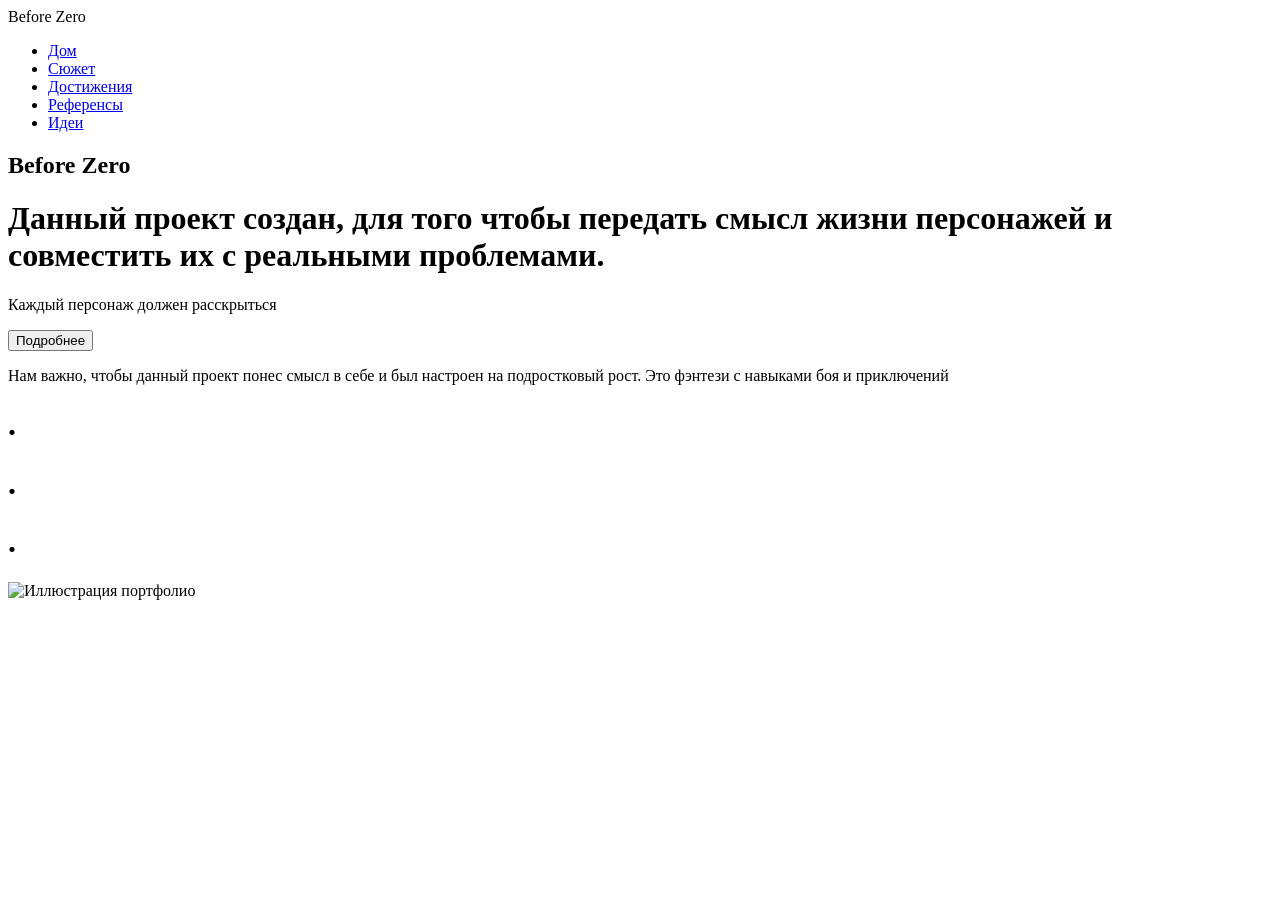
==== index.html @ bfbef6bf "Add files via upload" ====
<!DOCTYPE html>
<html lang="ru">
<head>
    <meta charset="UTF-8">
    <meta name="viewport" content="width=device-width, initial-scale=1.0">
    <title>Портфолио</title>
    <link rel="stylesheet" href="css/main.css">
</head>
<body>
    <div class="wrapper">
        <header class="container">
            <span class="logo">Before Zero</span>
            <nav>
                <ul>
                    <li class="active"><a href="C:\Users\misha\OneDrive\Desktop\сайт моего портфолио\index.html">Дом</a></li>
                    <li><a href="C:\Users\misha\OneDrive\Desktop\сайт моего портфолио\Про меня\me.html">Сюжет</a></li>
                    <li><a href="C:\Users\misha\OneDrive\Desktop\сайт моего портфолио\achivements\achive.html">Достижения</a></li>
                    <li><a href="C:\Users\misha\OneDrive\Desktop\сайт моего портфолио\Навыки и проекты\Naviki.html">Референсы</a></li>
                    <li><a href="C:\Users\misha\OneDrive\Desktop\сайт моего портфолио\Отдельная благодарность\blago.html">Идеи</a></li>
                </ul>
            </nav>
        </header>

        <div class="hero container">
            <div class="hero--info">
                <h2>Before Zero</h2>
                <h1>Данный проект создан, для того чтобы передать смысл жизни персонажей и совместить их с реальными проблемами.</h1>
                <p>Каждый персонаж должен расскрыться</p>
                <button class="btn">Подробнее</button>
                <div class="hidden-text">
                    <p>Нам важно, чтобы данный проект понес смысл в себе и был настроен на подростковый рост. Это фэнтези с навыками боя и приключений</p>
                </div>
            </div>
            <div class="hero--bottom">
                <h1>.</h1>
                <h1>.</h1>
                <h1>.</h1>
            </div>
            <img src="C:\Users\misha\OneDrive\Desktop\сайт моего портфолио\img\агни (2).png" alt="Иллюстрация портфолио">
        </div>
    </div>
</body>
</html>
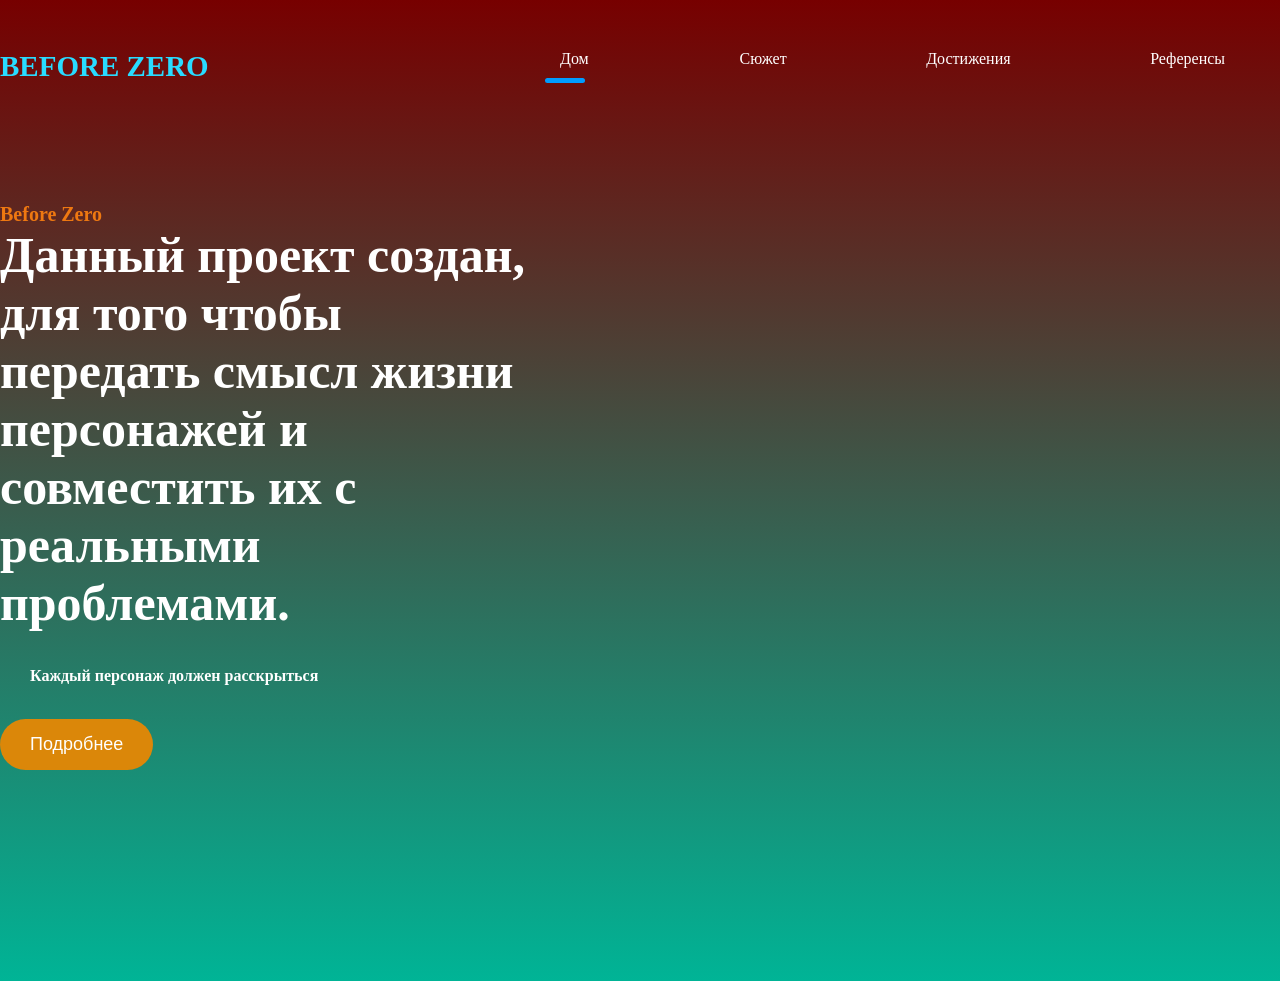
==== commit 57d2ca38: "Update index.html" ====
--- a/index.html
+++ b/index.html
@@ -4,7 +4,7 @@
     <meta charset="UTF-8">
     <meta name="viewport" content="width=device-width, initial-scale=1.0">
     <title>Портфолио</title>
-    <link rel="stylesheet" href="css/main.css">
+    <link rel="stylesheet" href="main.css">
 </head>
 <body>
     <div class="wrapper">
@@ -12,11 +12,11 @@
             <span class="logo">Before Zero</span>
             <nav>
                 <ul>
-                    <li class="active"><a href="C:\Users\misha\OneDrive\Desktop\сайт моего портфолио\index.html">Дом</a></li>
-                    <li><a href="C:\Users\misha\OneDrive\Desktop\сайт моего портфолио\Про меня\me.html">Сюжет</a></li>
-                    <li><a href="C:\Users\misha\OneDrive\Desktop\сайт моего портфолио\achivements\achive.html">Достижения</a></li>
-                    <li><a href="C:\Users\misha\OneDrive\Desktop\сайт моего портфолио\Навыки и проекты\Naviki.html">Референсы</a></li>
-                    <li><a href="C:\Users\misha\OneDrive\Desktop\сайт моего портфолио\Отдельная благодарность\blago.html">Идеи</a></li>
+                    <li class="active"><a href="index.html">Дом</a></li>
+                    <li><a href="Story\me.html">Сюжет</a></li>
+                    <li><a href="Achivements\achive.html">Достижения</a></li>
+                    <li><a href="Referenses\Naviki.html">Референсы</a></li>
+                    <li><a href="Ideas\blago.html">Идеи</a></li>
                 </ul>
             </nav>
         </header>
--- a/main.css
+++ b/main.css
@@ -0,0 +1,285 @@
+@import url('https://fonts.googleapis.com/css2?family=Great+Vibes&display=swap');
+
+* {
+    margin: 0;
+    padding: 0;
+}
+
+body {
+    font-family: cursive;
+    font-weight: 400;
+    color: #fff;
+    font-size: 16px;
+}
+
+span {
+    color: rgb(41, 219, 255);
+}
+
+a {
+    text-decoration: none;
+}
+
+img {
+    max-width: 50%;
+}
+
+.wrapper {
+    background: linear-gradient(180deg, rgb(119, 0, 0) 0%, rgb(0, 180, 150) 100%);
+    width: 100%;
+}
+
+.container {
+    width: 1400px;
+    margin: 0 auto;
+    min-width: 360px;
+    max-width: 1600px;
+}
+
+header {
+    padding: 50px 0;
+}
+
+header .logo {
+    text-transform: uppercase;
+    font-size: 29px;
+    font-weight: 800;
+}
+
+header nav {
+    float: right;
+    width: 60%;
+}
+
+header nav ul {
+    list-style: none;
+    display: flex;
+    justify-content: space-between;
+    z-index: 2;
+    position: relative;
+}
+
+header nav ul li a {
+    display: inline-block;
+    color: #fff;
+}
+
+header nav ul li:not(.active):not(.btn) a:hover {
+    border-bottom: 5px solid rgb(0, 157, 255);
+    border-radius: 10px;
+    transition: all 500ms ease;
+}
+
+header nav ul li.active::after {
+    content: '';
+    display: block;
+    width: 40px;
+    height: 5px;
+    background: rgb(0, 157, 255);
+    border-radius: 10px;
+    position: relative;
+    top: 10px;
+    left: -15px;
+}
+
+header nav ul li.btn a {
+    background: rgb(0, 81, 132);
+    padding: 9px 17px;
+    border-radius: 5px;
+    transition: all 500ms ease;
+}
+
+header nav ul li.btn a:hover {
+    background: rgb(0, 157, 255);
+    border-radius: 15px;
+    padding: 12px 20px;
+}
+
+.hero {
+    padding-bottom: 100px;
+    position: relative;
+    z-index: 1;
+}
+
+.hero--info {
+    width: 530px;
+    padding-top: 70px;
+}
+
+.hero--info h2 {
+    color: rgb(238, 120, 17);
+    font-size: 20px;
+    font-weight: 600;
+}
+
+.hero--info h1 {
+    font-size: 50px;
+    font-weight: 600;
+}
+
+.hero--info p {
+    font-weight: 600;
+    line-height: 170%;
+    margin: 30px;
+}
+
+.hero--info .btn {
+    background: rgb(219, 135, 9);
+    color: #fff;
+    border-radius: 50px;
+    padding: 15px 30px;
+    border: 0;
+    transition: all 500ms ease;
+    font-size: 18px;
+}
+
+.hero--info .btn:hover {
+    cursor: pointer;
+    transform: scale(1.1);
+}
+
+.hero--bottom h1 {
+    bottom: 0px;
+    visibility: hidden;
+}
+
+.hero img {
+    position: absolute;
+    top: -150px;
+    right: -150px;
+}
+
+.trending {
+    position: relative;
+    z-index: 1;
+    padding-top: 50px;
+}
+
+.trending h3 {
+    font-weight: 600;
+    font-size: 31px;
+}
+
+.trending .see-all {
+    color: #fff;
+    background: #25211D;
+    border-radius: 5px;
+    padding: 12px 23px;
+    float: right;
+    display: block;
+    transition: all 500ms ease;
+}
+
+.trending .see-all:hover {
+    transform: scale(1.1);
+}
+
+.hidden-text {
+    opacity: 0;
+    max-height: 0;
+    overflow: hidden;
+    transition: all 1s ease;
+}
+
+.btn:focus + .hidden-text {
+    opacity: 1;
+    max-height: 300px;
+}
+
+/* Медиа-запросы для адаптивности (desktop-first) */
+
+/* Планшеты (до 1024px) */
+@media screen and (max-width: 1024px) {
+    .container {
+        width: 90%;
+        padding: 0 20px;
+    }
+
+    header nav {
+        float: none;
+        width: 100%;
+        text-align: center;
+    }
+
+    header nav ul {
+        flex-direction: column;
+        align-items: center;
+        gap: 15px;
+    }
+
+    .hero--info {
+        width: 100%;
+        text-align: center;
+        padding-top: 30px;
+    }
+
+    .hero--info h1 {
+        font-size: 36px;
+    }
+
+    .hero img {
+        position: static;
+        max-width: 80%;
+        margin: 20px auto;
+        display: block;
+    }
+}
+
+/* Мобильные устройства (до 768px) */
+@media screen and (max-width: 768px) {
+    body {
+        font-size: 14px;
+    }
+
+    header .logo {
+        font-size: 22px;
+        text-align: center;
+        margin-bottom: 15px;
+    }
+
+    .hero--info h1 {
+        font-size: 28px;
+    }
+
+    .hero--info p {
+        margin: 10px 0;
+        line-height: 140%;
+    }
+
+    .trending h3 {
+        font-size: 22px;
+        text-align: center;
+    }
+
+    .trending .see-all {
+        float: none;
+        display: inline-block;
+        margin: 15px auto;
+    }
+
+    img {
+        max-width: 100%;
+    }
+}
+
+/* Маленькие мобильные устройства (до 480px) */
+@media screen and (max-width: 480px) {
+    .container {
+        width: 100%;
+        padding: 0 10px;
+    }
+
+    header nav ul li {
+        text-align: center;
+        width: 100%;
+    }
+
+    .hero--info h2 {
+        font-size: 18px;
+    }
+
+    .hero--info .btn {
+        padding: 12px 20px;
+        font-size: 16px;
+    }
+}
